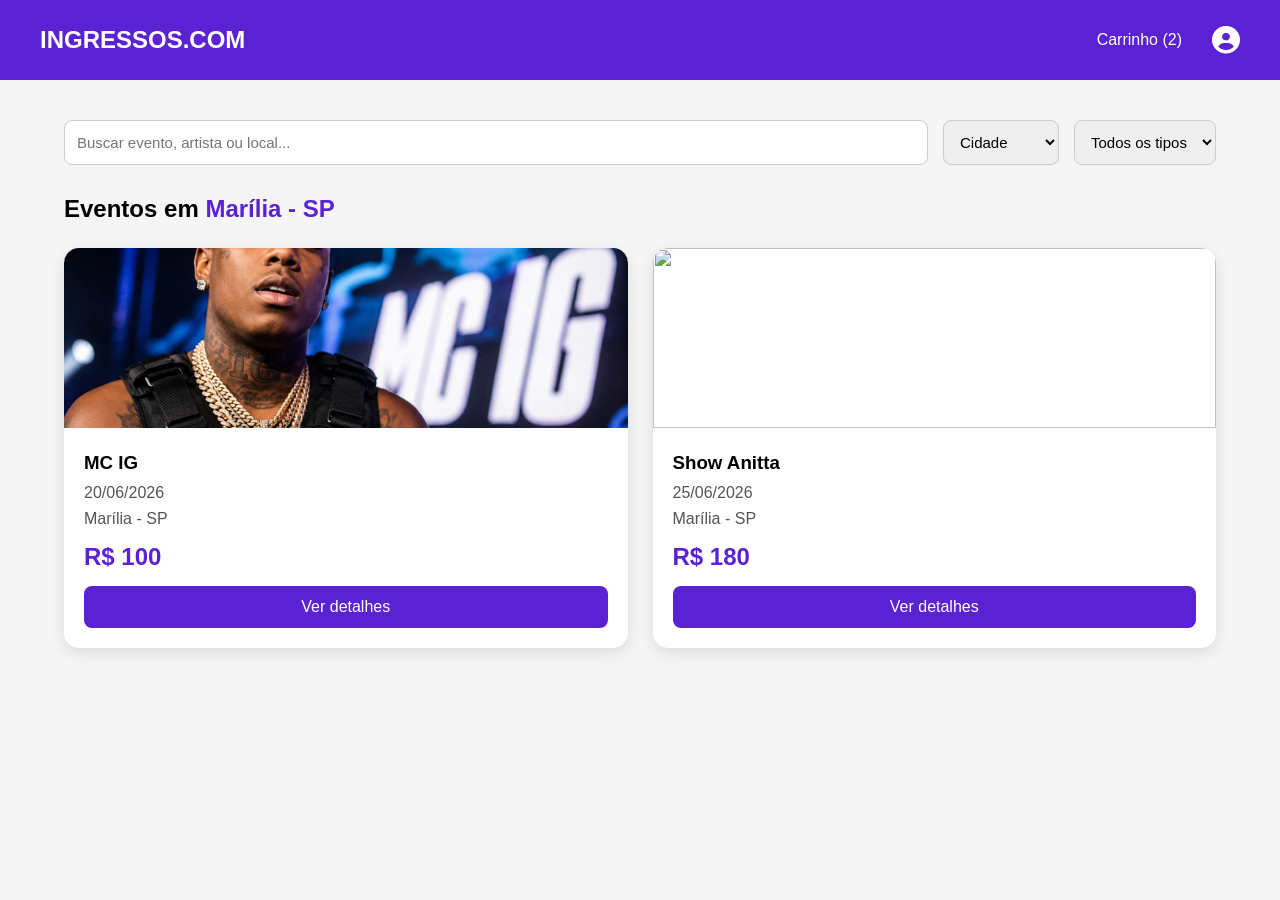
==== frontend/html/index.html @ b506e334 "feat: frontend" ====
<!DOCTYPE html>
<html lang="pt-br">
<head>
    <meta charset="UTF-8">
    <meta name="viewport" content="width=device-width, initial-scale=1.0">
    <title>Ingressos.com</title>

    <link rel="stylesheet" href="../css/style.css">

  <!-- Ícones -->
  <link rel="stylesheet"
  href="https://cdnjs.cloudflare.com/ajax/libs/font-awesome/6.5.1/css/all.min.css">
</head>

</head>
<body>
    <header class="navbar">
        <div class="logo">
            INGRESSOS.COM
        </div>

        <div class="nav-right">

            <div class="cart">
                <i class="fa-solid" fa-cart-shopping></i>
                Carrinho (2)
            </div>

            <div class="profile">
                <i class="fa-solid fa-circle-user"></i>
            </div>
        </div>
    </header>

    <main class="container">

        <section class="search-section">
            <input type="text"
            placeholder="Buscar evento, artista ou local...">

            <select>
                <option>Cidade</option>
                <option>Marília</option>
                <option>São Paulo</option>
            </select>

            <select>
                <option>Todos os tipos</option>
                <option>Show</option>
                <option>Festival</option>
                <option>Stand up</option>
            </select>

        </section>

        <h2 class="section-title">
            Eventos em <span>Marília - SP</span>
        </h2>

        <section class="events-grid" id="eventsGrid">

</section>

    </main>
    <script src="../js/eventos.js"></script>

</body>
</html>
---- frontend/css/style.css ----
*{
  margin: 0;
  padding: 0;
  box-sizing: border-box;
  font-family: Arial, Helvetica, sans-serif;
}

body{
  background-color: #f5f5f5;
}

/* NAVBAR */

.navbar{
  width: 100%;
  height: 80px;

  background: #5b22d4;

  display: flex;
  align-items: center;
  justify-content: space-between;

  padding: 0 40px;

  color: white;
}

.logo{
  font-size: 24px;
  font-weight: bold;
}

.nav-right{
  display: flex;
  align-items: center;
  gap: 30px;
}

.cart{
  cursor: pointer;
}

.profile i{
  font-size: 28px;
  cursor: pointer;
}

/* CONTAINER */

.container{
  width: 90%;
  margin: 40px auto;
}

/* BUSCA */

.search-section{
  display: flex;
  gap: 15px;
  margin-bottom: 30px;
}

.search-section input,
.search-section select{

  padding: 12px;

  border: 1px solid #ccc;
  border-radius: 8px;

  font-size: 15px;
}

.search-section input{
  flex: 1;
}

/* TITULO */

.section-title{
  margin-bottom: 25px;
}

.section-title span{
  color: #5b22d4;
}

/* GRID */

.events-grid{

  display: grid;

  grid-template-columns:
  repeat(auto-fit, minmax(300px, 1fr));

  gap: 25px;
}

/* CARD */

.event-card{

  background: white;

  border-radius: 15px;

  overflow: hidden;

  box-shadow: 0 5px 15px rgba(0,0,0,0.1);

  transition: 0.3s;
}

.event-card:hover{
  transform: translateY(-5px);
}

.event-card img{

  width: 100%;
  height: 180px;

  object-fit: cover;
}

.event-info{
  padding: 20px;
}

.event-info h3{
  margin-bottom: 10px;
}

.event-info p{

  margin-bottom: 8px;

  color: #555;
}

.event-info h4{

  color: #5b22d4;

  font-size: 24px;

  margin-top: 15px;
  margin-bottom: 15px;
}

.event-info button{

  width: 100%;

  padding: 12px;

  border: none;

  border-radius: 8px;

  background: #5b22d4;

  color: white;

  font-size: 16px;

  cursor: pointer;

  transition: 0.3s;
}

.event-info button:hover{
  background: #4417a5;
}
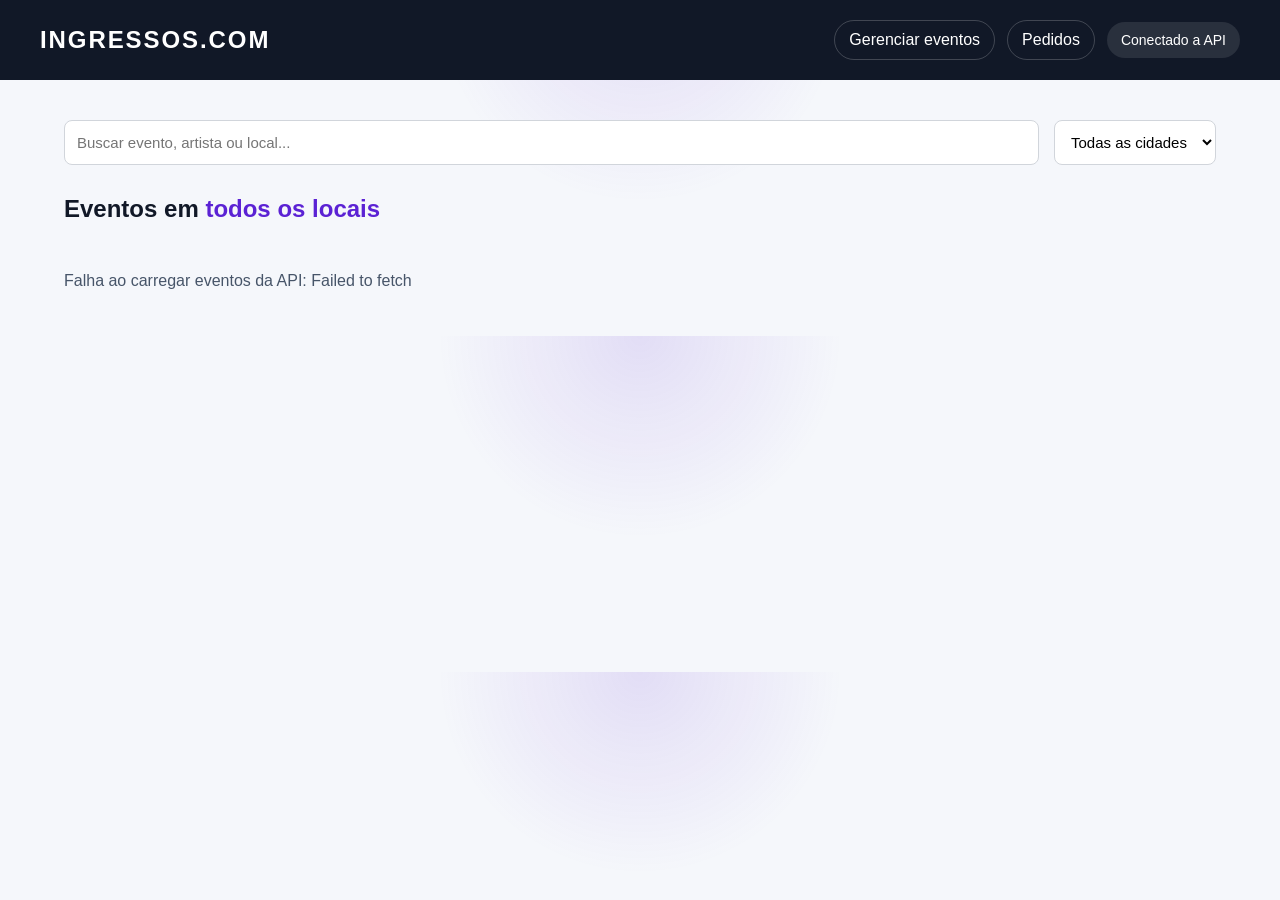
==== commit 9ddeabb9: "feat: frotnend integration and Event.PictureUrl" ====
--- a/frontend/html/index.html
+++ b/frontend/html/index.html
@@ -11,58 +11,43 @@
   <link rel="stylesheet"
   href="https://cdnjs.cloudflare.com/ajax/libs/font-awesome/6.5.1/css/all.min.css">
 </head>
-
-</head>
 <body>
     <header class="navbar">
         <div class="logo">
             INGRESSOS.COM
         </div>
-
-        <div class="nav-right">
-
-            <div class="cart">
-                <i class="fa-solid" fa-cart-shopping></i>
-                Carrinho (2)
-            </div>
-
-            <div class="profile">
-                <i class="fa-solid fa-circle-user"></i>
-            </div>
-        </div>
+        <nav class="nav-links">
+            <a href="manage_events.html">Gerenciar eventos</a>
+            <a href="orders.html">Pedidos</a>
+            <div class="nav-badge">Conectado a API</div>
+        </nav>
     </header>
 
     <main class="container">
 
         <section class="search-section">
             <input type="text"
+            id="searchInput"
             placeholder="Buscar evento, artista ou local...">
 
-            <select>
-                <option>Cidade</option>
-                <option>Marília</option>
-                <option>São Paulo</option>
+            <select id="cityFilter">
+                <option value="">Todas as cidades</option>
             </select>
-
-            <select>
-                <option>Todos os tipos</option>
-                <option>Show</option>
-                <option>Festival</option>
-                <option>Stand up</option>
-            </select>
-
         </section>
 
         <h2 class="section-title">
-            Eventos em <span>Marília - SP</span>
+            Eventos em <span id="resultsTitle">todos os locais</span>
         </h2>
 
         <section class="events-grid" id="eventsGrid">
 
-</section>
+        </section>
+
+        <p class="feedback-message" id="feedbackMessage"></p>
 
     </main>
+    <script src="../js/api.js"></script>
     <script src="../js/eventos.js"></script>
 
 </body>
-</html>+</html>
--- a/frontend/css/style.css
+++ b/frontend/css/style.css
@@ -2,11 +2,14 @@
   margin: 0;
   padding: 0;
   box-sizing: border-box;
-  font-family: Arial, Helvetica, sans-serif;
+  font-family: "Segoe UI", Tahoma, Geneva, Verdana, sans-serif;
 }
 
 body{
-  background-color: #f5f5f5;
+  background:
+    radial-gradient(circle at top, rgba(91, 34, 212, 0.12), transparent 28%),
+    #f5f7fb;
+  color: #111827;
 }
 
 /* NAVBAR */
@@ -15,7 +18,7 @@
   width: 100%;
   height: 80px;
 
-  background: #5b22d4;
+  background: #111827;
 
   display: flex;
   align-items: center;
@@ -29,21 +32,29 @@
 .logo{
   font-size: 24px;
   font-weight: bold;
+  letter-spacing: 0.08em;
 }
 
-.nav-right{
+.nav-badge{
+  padding: 10px 14px;
+  border-radius: 999px;
+  background: rgba(255,255,255,0.1);
+  font-size: 14px;
+}
+
+.nav-links{
   display: flex;
   align-items: center;
-  gap: 30px;
+  gap: 12px;
+  flex-wrap: wrap;
 }
 
-.cart{
-  cursor: pointer;
-}
-
-.profile i{
-  font-size: 28px;
-  cursor: pointer;
+.nav-links a{
+  color: white;
+  text-decoration: none;
+  padding: 10px 14px;
+  border-radius: 999px;
+  border: 1px solid rgba(255,255,255,0.2);
 }
 
 /* CONTAINER */
@@ -57,19 +68,18 @@
 
 .search-section{
   display: flex;
+  flex-wrap: wrap;
   gap: 15px;
   margin-bottom: 30px;
 }
 
 .search-section input,
 .search-section select{
-
   padding: 12px;
-
-  border: 1px solid #ccc;
+  border: 1px solid #d1d5db;
   border-radius: 8px;
-
   font-size: 15px;
+  background: white;
 }
 
 .search-section input{
@@ -101,20 +111,16 @@
 /* CARD */
 
 .event-card{
-
   background: white;
-
   border-radius: 15px;
-
   overflow: hidden;
-
   box-shadow: 0 5px 15px rgba(0,0,0,0.1);
-
-  transition: 0.3s;
+  transition: transform 0.2s ease, box-shadow 0.2s ease;
 }
 
 .event-card:hover{
-  transform: translateY(-5px);
+  transform: translateY(-6px);
+  box-shadow: 0 18px 45px rgba(15, 23, 42, 0.12);
 }
 
 .event-card img{
@@ -141,36 +147,49 @@
 }
 
 .event-info h4{
-
   color: #5b22d4;
-
   font-size: 24px;
-
   margin-top: 15px;
   margin-bottom: 15px;
 }
 
 .event-info button{
-
   width: 100%;
-
   padding: 12px;
-
   border: none;
-
   border-radius: 8px;
-
   background: #5b22d4;
-
   color: white;
-
   font-size: 16px;
-
   cursor: pointer;
-
-  transition: 0.3s;
+  transition: background 0.2s ease;
 }
 
 .event-info button:hover{
   background: #4417a5;
-}+}
+
+.feedback-message{
+  margin-top: 24px;
+  color: #475569;
+  min-height: 24px;
+}
+
+@media (max-width: 640px){
+  .navbar{
+    padding: 0 20px;
+    height: auto;
+    min-height: 80px;
+    padding-top: 14px;
+    padding-bottom: 14px;
+  }
+
+  .container{
+    width: calc(100% - 32px);
+    margin: 24px auto;
+  }
+
+  .nav-links{
+    justify-content: flex-end;
+  }
+}
